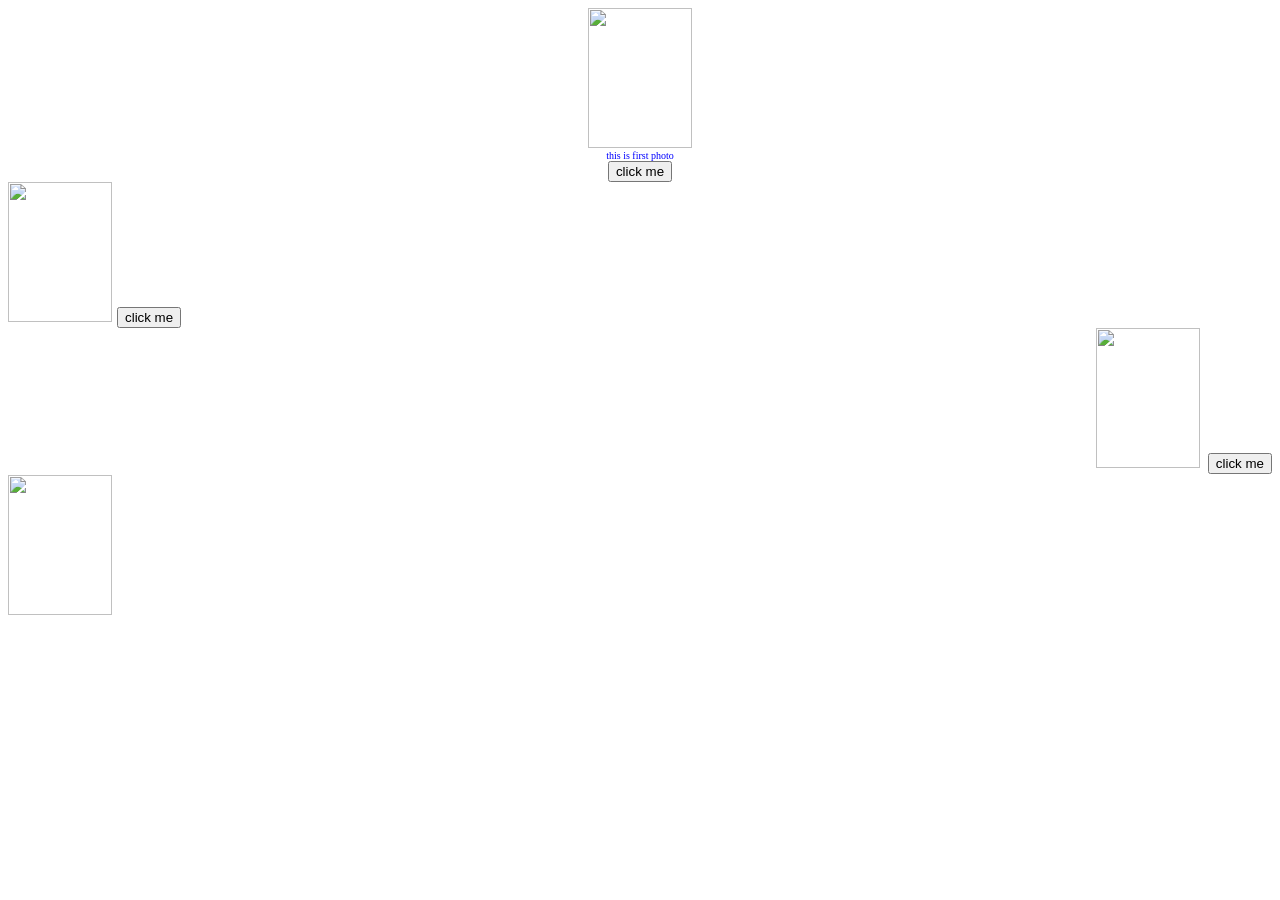
==== bhaskar.html @ f28fc3dd "added the won css file" ====
<!DOCTYPE html>
<html lang="en">
<head>
    <meta charset="UTF-8">
    <meta name="viewport" content="width=device-width, initial-scale=1.0">
    <title>Document</title>
    <link rel="stylesheet" href="bhaskar.css">
</head>
<body>
    <div>
        <div class="container1">
        <img src="https://encrypted-tbn0.gstatic.com/images?q=tbn:ANd9GcT4TX0XnATgtpwL81okGXsGHff_JNtWLqKF86MKyZTwdw&s=10" width="104" height="140" ><br>
        <h>this is first photo</h><br>
        <button>click me</button>
        </div>
        <div class="container2">
            <img src="https://encrypted-tbn0.gstatic.com/images?q=tbn:ANd9GcR0Fh2xTJxSlvjUQPy5uzgWBvmQLQXUcdF7TKOxJKTWWw&s=10" width="104" height="140">
            <button>click me</button>
        </div>
        <div class="container3">
            <img src="https://encrypted-tbn0.gstatic.com/images?q=tbn:ANd9GcSl3-4mBEav6VyotGFCnbvRpkHP2Jdy6rZXS2ekoKt2_A&s=10" width="104" height="140">
            <button>click me</button>
        </div>
        <div class="container4">
            <img src="https://encrypted-tbn0.gstatic.com/images?q=tbn:ANd9GcSw-jhUJUnuWZZCqtKDShfYYJH8czqNa6bxbpVJKTJIDw&s=10" width="104" height="140">
        </div>
    </div>

</body>
</html>
---- bhaskar.css ----
.container1{
    text-align: center;
    color: blue;
    font-size: 10px;
}
.container2{
    text-align: left;
    color: red;
    font-size: 20px;
}
.container3{
    text-align: right;
    color: yellow;
    font-size: 30px;
}
.container4{
    
    text-align: left;
    color: brown;
    font-size: 40px;
}
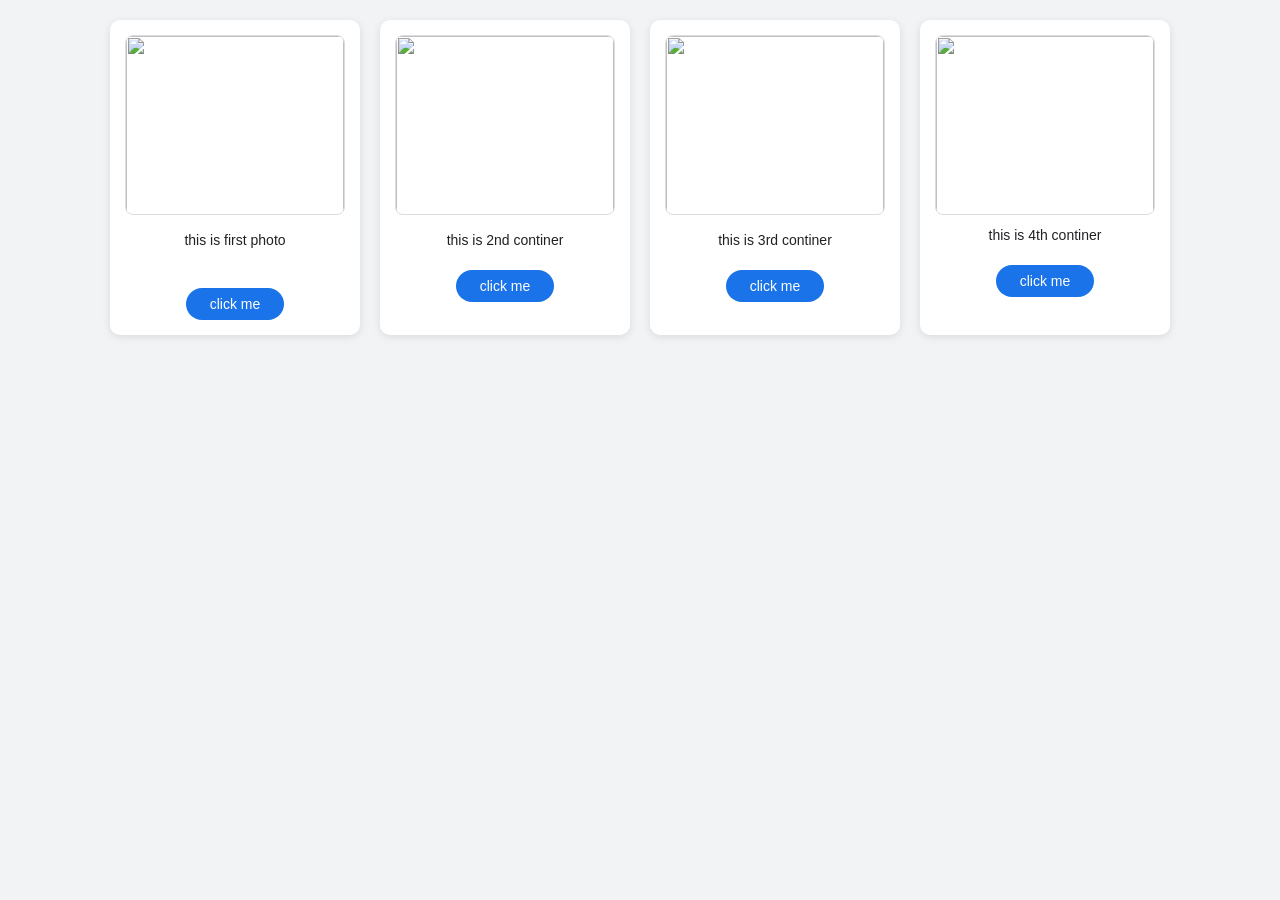
==== commit 0733d521: "added css" ====
--- a/bhaskar.html
+++ b/bhaskar.html
@@ -15,14 +15,18 @@
         </div>
         <div class="container2">
             <img src="https://encrypted-tbn0.gstatic.com/images?q=tbn:ANd9GcR0Fh2xTJxSlvjUQPy5uzgWBvmQLQXUcdF7TKOxJKTWWw&s=10" width="104" height="140">
+           <h>this is 2nd continer</h>
             <button>click me</button>
         </div>
         <div class="container3">
             <img src="https://encrypted-tbn0.gstatic.com/images?q=tbn:ANd9GcSl3-4mBEav6VyotGFCnbvRpkHP2Jdy6rZXS2ekoKt2_A&s=10" width="104" height="140">
+           <h>this is 3rd continer</h>
             <button>click me</button>
         </div>
         <div class="container4">
             <img src="https://encrypted-tbn0.gstatic.com/images?q=tbn:ANd9GcSw-jhUJUnuWZZCqtKDShfYYJH8czqNa6bxbpVJKTJIDw&s=10" width="104" height="140">
+            <h>this is 4th continer</h>
+            <button>click me</button>
         </div>
     </div>
 
--- a/bhaskar.css
+++ b/bhaskar.css
@@ -1,21 +1,79 @@
-.container1{
+/* bhaskar.css - Google Photos Project - Bhaskar Reddy.P */
+* {
+    margin: 0;
+    padding: 0;
+    box-sizing: border-box;
+}
+
+body {
+    background-color: #f1f3f4;
+    font-family: Arial, Helvetica, sans-serif;
+    padding: 20px;
+}
+
+/* Main wrapper - makes all containers neat in one row */
+body > div {
+    display: flex;
+    flex-wrap: wrap;
+    justify-content: center;
+    gap: 20px;
+    max-width: 1200px;
+    margin: 0 auto;
+}
+
+/* All 4 containers - same design */
+.container1, .container2, .container3, .container4 {
+    background: #ffffff;
+    width: 250px;
+    border-radius: 10px;
+    padding: 15px;
     text-align: center;
-    color: blue;
-    font-size: 10px;
+    box-shadow: 0 2px 8px rgba(0,0,0,0.1);
+    transition: 0.3s;
 }
-.container2{
-    text-align: left;
-    color: red;
-    font-size: 20px;
+
+.container1:hover, .container2:hover, .container3:hover, .container4:hover {
+    transform: translateY(-5px);
+    box-shadow: 0 8px 20px rgba(0,0,0,0.2);
 }
-.container3{
-    text-align: right;
-    color: yellow;
-    font-size: 30px;
+
+/* Images */
+.container1 img, .container2 img, .container3 img, .container4 img {
+    width: 100%;
+    height: 180px;
+    object-fit: cover;
+    border-radius: 8px;
+    border: 1px solid #dadce0;
 }
-.container4{
-    
-    text-align: left;
-    color: brown;
-    font-size: 40px;
+
+/* Text - your <h> tag */
+h {
+    display: block;
+    margin: 12px 0;
+    font-size: 14px;
+    color: #202124;
+    font-weight: 500;
+}
+
+/* Buttons */
+button {
+    background-color: #1a73e8;
+    color: white;
+    border: none;
+    padding: 8px 24px;
+    border-radius: 20px;
+    cursor: pointer;
+    font-size: 14px;
+    margin-top: 10px;
+}
+
+button:hover {
+    background-color: #1557b0;
+}
+
+/* Make container4 same as others (it had no button) */
+.container4 {
+    display: flex;
+    flex-direction: column;
+    align-items: center;
 }
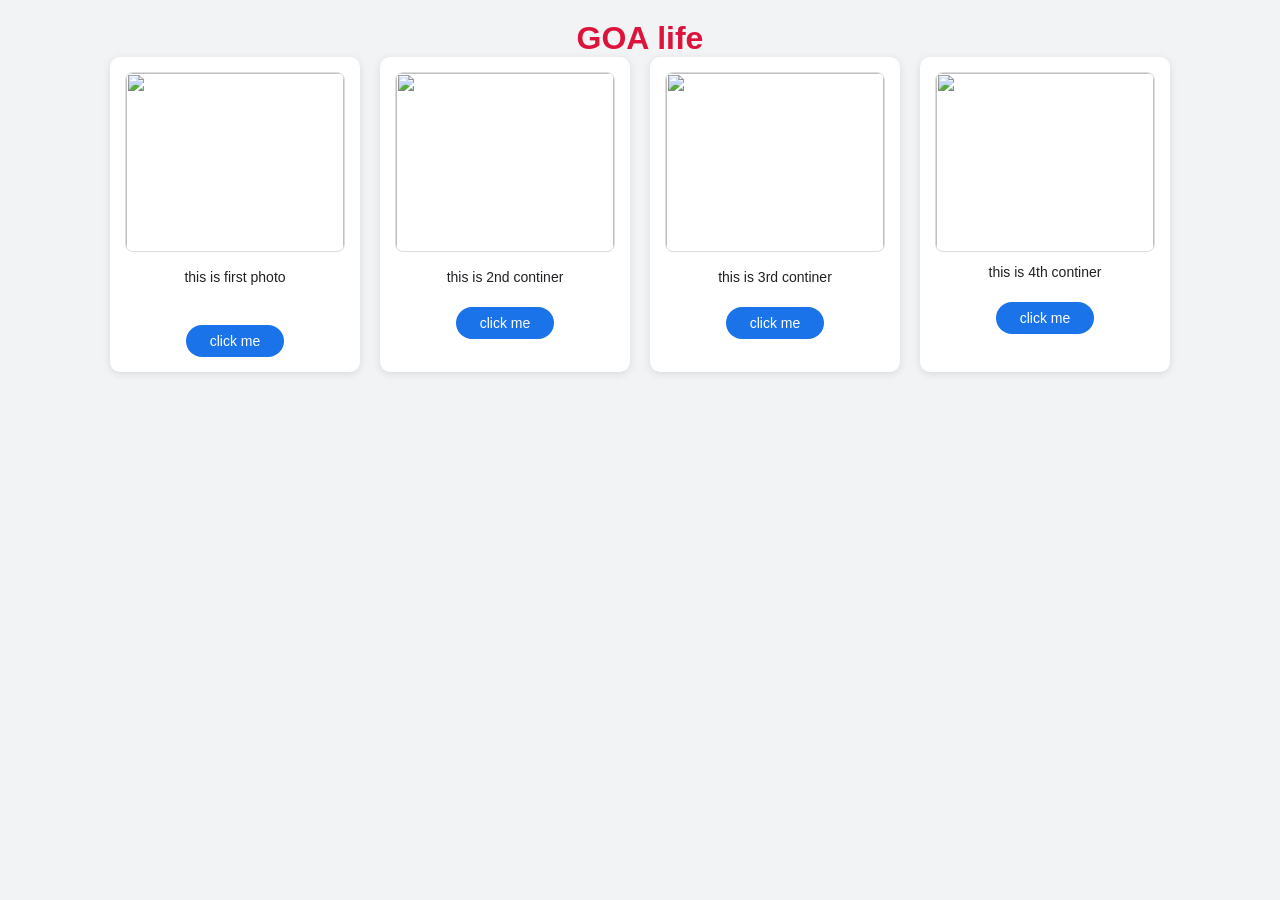
==== commit 8e7a9922: "added css" ====
--- a/bhaskar.html
+++ b/bhaskar.html
@@ -7,6 +7,7 @@
     <link rel="stylesheet" href="bhaskar.css">
 </head>
 <body>
+    <h1 >GOA life</h1>
     <div>
         <div class="container1">
         <img src="https://encrypted-tbn0.gstatic.com/images?q=tbn:ANd9GcT4TX0XnATgtpwL81okGXsGHff_JNtWLqKF86MKyZTwdw&s=10" width="104" height="140" ><br>
--- a/bhaskar.css
+++ b/bhaskar.css
@@ -76,4 +76,8 @@
     display: flex;
     flex-direction: column;
     align-items: center;
+}
+h1{
+    text-align: center;
+    color: crimson;
 }
